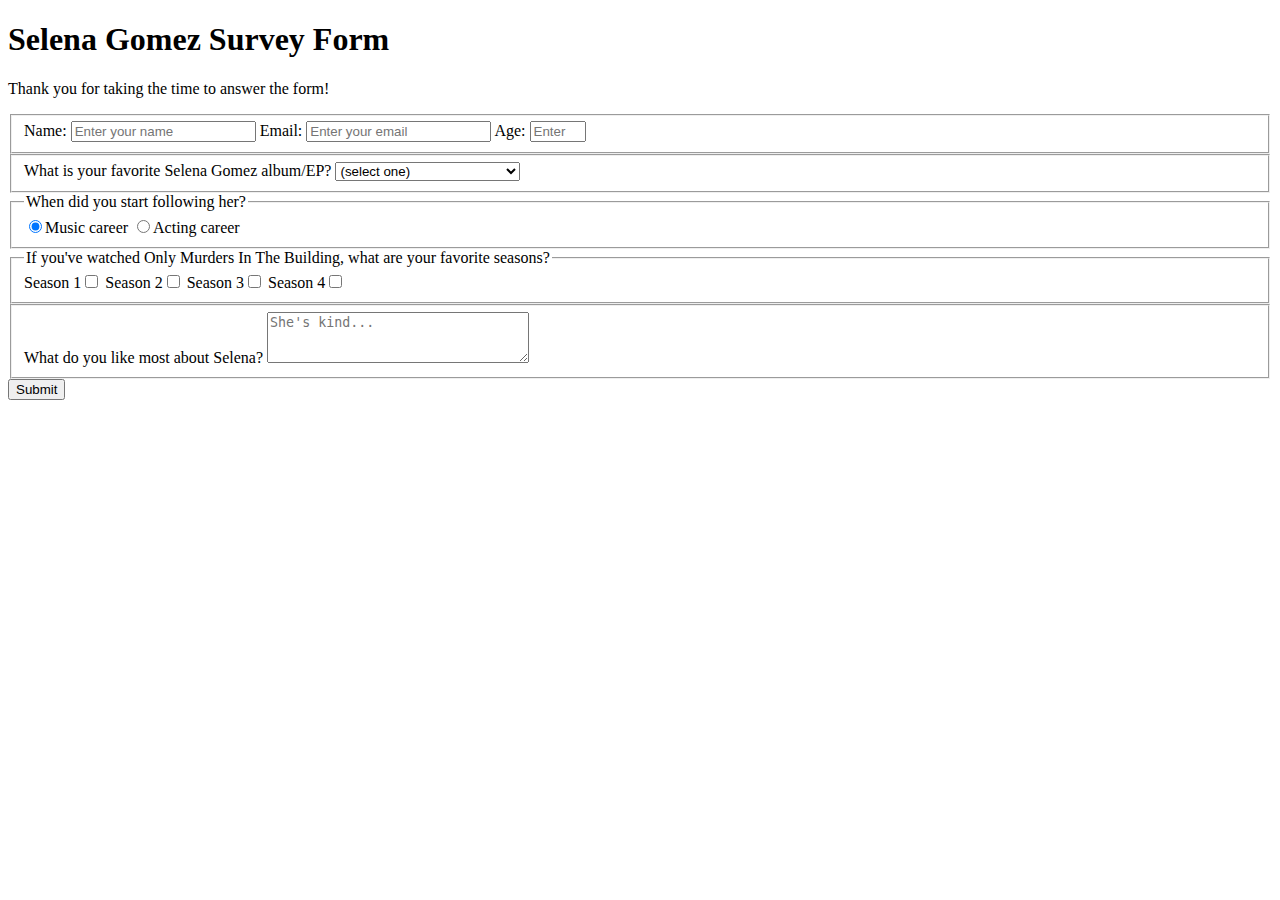
==== Responsive Web Design/Survey Form/index.html @ 3e6114c9 "Finalizado HTML" ====
<!DOCTYPE html>
<html lang="en">
    <head>
        <meta charset="UTF-8">
        <title>Survey Form</title>
        <link rel="stylesheet" href="styles.css">
    </head>
    <body>
        <h1 id="title">Selena Gomez Survey Form</h1>
        <p id="description">Thank you for taking the time to answer the form!</p>
        <form id="survey-form">
            <fieldset>
                <label for="name" id="name-label">Name: <input id="name" name="name" type="text" placeholder="Enter your name" required></label>
                <label for="email" id="email-label">Email: <input id="email" name="email" type="email" placeholder="Enter your email" required></label>
                <label for="number" id="number-label">Age: <input id="number" name="number" type="number" placeholder="Enter your age" min="12" max="60"></label>
            </fieldset>
            <fieldset>
                <label for="dropdown">What is your favorite Selena Gomez album/EP?
                    <select id="dropdown" name="dropdown">
                        <option value="">(select one)</option>
                        <option value="1">Kiss & Tell</option>
                        <option value="2">A Year Without Rain</option>
                        <option value="3">When The Sun Goes Down</option>
                        <option value="4">Stars Dance</option>
                        <option value="5">For You</option>
                        <option value="6">Revival</option>
                        <option value="7">Rare</option>
                        <option value="8">Revelación</option>
                        <option value="9">I Said I Love You First</option>
                    </select>
                </label>
            </fieldset>
            <fieldset>
                <legend>When did you start following her?</legend>
                <label for="music-career"><input id="music-career" name="career" type="radio" value="music-career" checked>Music career</label>
                <label for="acting-career"><input id="acting-career" name="career" type="radio" value="music-career">Acting career</label>
            </fieldset>
            <fieldset>
                <legend>If you've watched Only Murders In The Building, what are your favorite seasons?</legend>
                <label for="season-1">Season 1<input id="season-1" value="1" name="season" type="checkbox"></label>
                <label for="season-2">Season 2<input id="season-2" value="2" name="season" type="checkbox"></label>
                <label for="season-3">Season 3<input id="season-3" value="3" name="season" type="checkbox"></label>
                <label for="season-4">Season 4<input id="season-4" value="4" name="season" type="checkbox"></label>
            </fieldset>
            <fieldset>
                <label for="description">What do you like most about Selena?
                    <textarea id="description" name="description" rows="3" cols="30" placeholder="She's kind..."></textarea>
                </label>
            </fieldset>
            <input id="submit" type="submit" value="Submit">
        </form>
    </body>
</html>
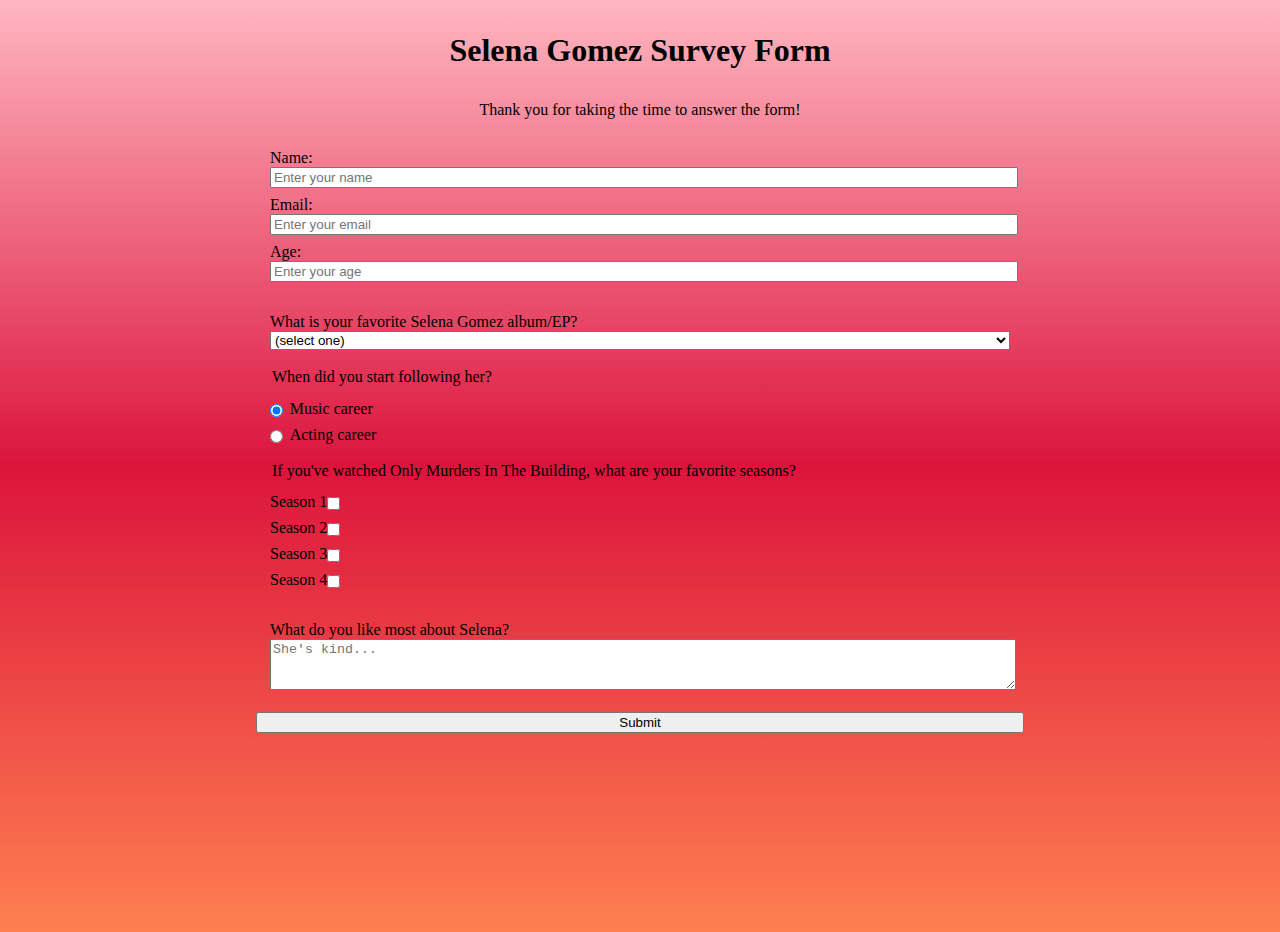
==== commit 7bc89f8a: "CSS parcialmente feito" ====
--- a/Responsive Web Design/Survey Form/index.html
+++ b/Responsive Web Design/Survey Form/index.html
@@ -32,15 +32,15 @@
             </fieldset>
             <fieldset>
                 <legend>When did you start following her?</legend>
-                <label for="music-career"><input id="music-career" name="career" type="radio" value="music-career" checked>Music career</label>
-                <label for="acting-career"><input id="acting-career" name="career" type="radio" value="music-career">Acting career</label>
+                <label for="music-career"><input id="music-career" name="career" type="radio" value="music-career" class="inline" checked>Music career</label>
+                <label for="acting-career"><input id="acting-career" name="career" type="radio" value="music-career" class="inline">Acting career</label>
             </fieldset>
             <fieldset>
                 <legend>If you've watched Only Murders In The Building, what are your favorite seasons?</legend>
-                <label for="season-1">Season 1<input id="season-1" value="1" name="season" type="checkbox"></label>
-                <label for="season-2">Season 2<input id="season-2" value="2" name="season" type="checkbox"></label>
-                <label for="season-3">Season 3<input id="season-3" value="3" name="season" type="checkbox"></label>
-                <label for="season-4">Season 4<input id="season-4" value="4" name="season" type="checkbox"></label>
+                <label for="season-1">Season 1<input id="season-1" value="1" name="season" type="checkbox" class="inline"></label>
+                <label for="season-2">Season 2<input id="season-2" value="2" name="season" type="checkbox" class="inline"></label>
+                <label for="season-3">Season 3<input id="season-3" value="3" name="season" type="checkbox" class="inline"></label>
+                <label for="season-4">Season 4<input id="season-4" value="4" name="season" type="checkbox" class="inline"></label>
             </fieldset>
             <fieldset>
                 <label for="description">What do you like most about Selena?
--- a/Responsive Web Design/Survey Form/styles.css
+++ b/Responsive Web Design/Survey Form/styles.css
@@ -0,0 +1,38 @@
+body {
+    width: 100%;
+    height: 100vh;
+    margin: 0;
+    background: linear-gradient(#FFB6C1, #DC143C, #FF7F50);
+    font-size: 16px;
+}
+
+h1, p {
+    margin: 1em auto;
+    text-align: center;
+}
+
+form {
+    width: 60vw;
+    max-width: 800px;
+    min-width: 300px;
+    margin: 0 auto;
+}
+
+fieldset {
+    border: none;
+}
+
+label {
+    display: block;
+    margin: 0.5rem 0;
+}
+
+input, textarea, select {
+    width: 100%;
+}
+
+.inline {
+    width: unset;
+    margin: 0 0.5em 0 0;
+    vertical-align: middle;
+}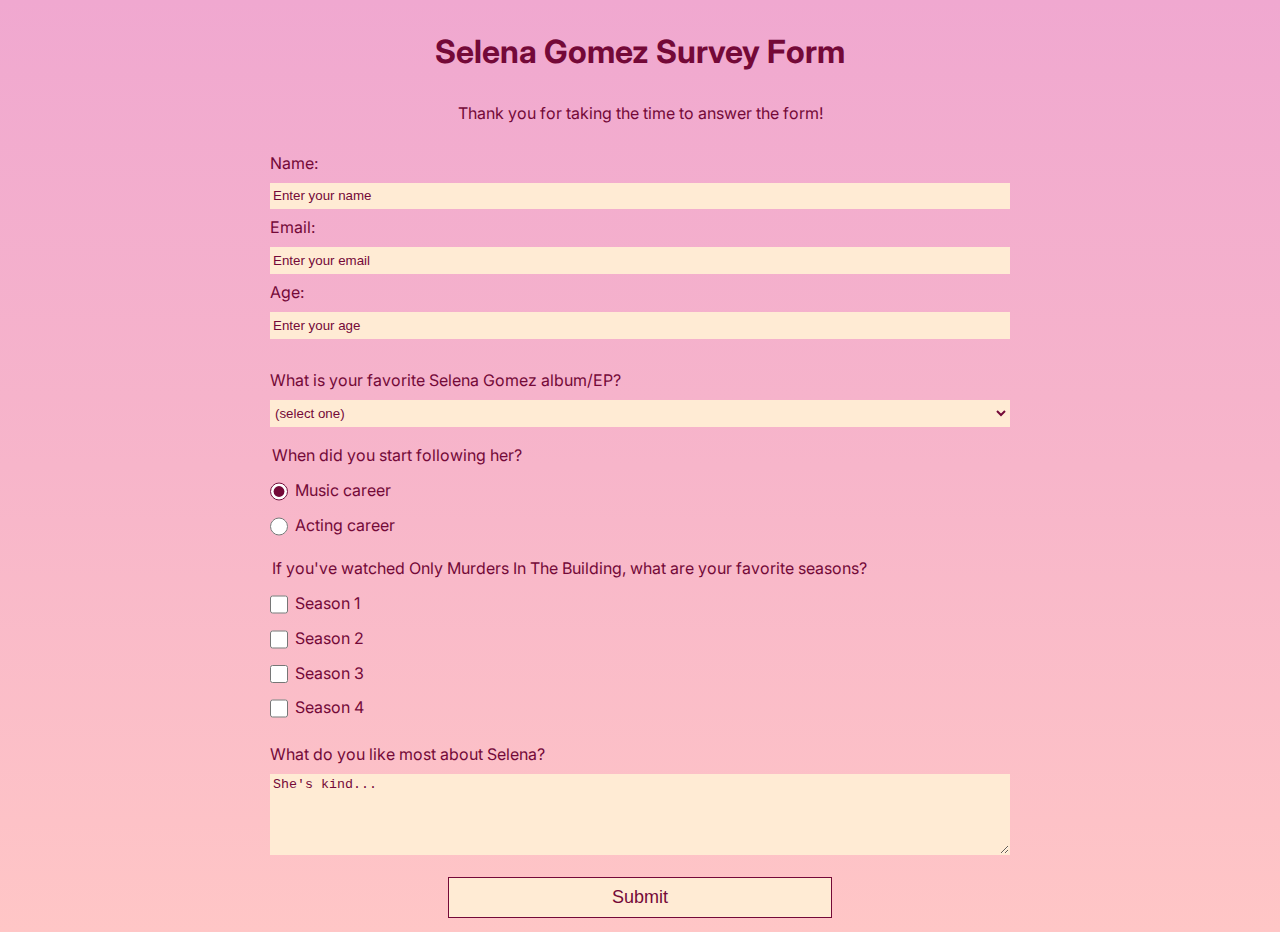
==== commit 63bf8dc7: "Finalizado CSS e HTML" ====
--- a/Responsive Web Design/Survey Form/index.html
+++ b/Responsive Web Design/Survey Form/index.html
@@ -37,14 +37,14 @@
             </fieldset>
             <fieldset>
                 <legend>If you've watched Only Murders In The Building, what are your favorite seasons?</legend>
-                <label for="season-1">Season 1<input id="season-1" value="1" name="season" type="checkbox" class="inline"></label>
-                <label for="season-2">Season 2<input id="season-2" value="2" name="season" type="checkbox" class="inline"></label>
-                <label for="season-3">Season 3<input id="season-3" value="3" name="season" type="checkbox" class="inline"></label>
-                <label for="season-4">Season 4<input id="season-4" value="4" name="season" type="checkbox" class="inline"></label>
+                <label for="season-1"><input id="season-1" value="1" name="season" type="checkbox" class="inline">Season 1</label>
+                <label for="season-2"><input id="season-2" value="2" name="season" type="checkbox" class="inline">Season 2</label>
+                <label for="season-3"><input id="season-3" value="3" name="season" type="checkbox" class="inline">Season 3</label>
+                <label for="season-4"><input id="season-4" value="4" name="season" type="checkbox" class="inline">Season 4</label>
             </fieldset>
             <fieldset>
                 <label for="description">What do you like most about Selena?
-                    <textarea id="description" name="description" rows="3" cols="30" placeholder="She's kind..."></textarea>
+                    <textarea id="description" name="description" rows="5" cols="30" placeholder="She's kind..."></textarea>
                 </label>
             </fieldset>
             <input id="submit" type="submit" value="Submit">
--- a/Responsive Web Design/Survey Form/styles.css
+++ b/Responsive Web Design/Survey Form/styles.css
@@ -1,9 +1,15 @@
+@import url('https://fonts.googleapis.com/css2?family=Inter:opsz@14..32&display=swap');
+
 body {
     width: 100%;
     height: 100vh;
     margin: 0;
-    background: linear-gradient(#FFB6C1, #DC143C, #FF7F50);
+    background: linear-gradient(#F0A8D0, #F7B5CA, #FFC6C6);
     font-size: 16px;
+    font-family: "Inter", sans-serif;
+    font-weight: 400;
+    font-style: normal;
+    color: #740938;
 }
 
 h1, p {
@@ -29,10 +35,46 @@
 
 input, textarea, select {
     width: 100%;
+    min-height: 2em;
+    margin: 10px 0 0 0;
+    box-sizing: border-box;
+    background-color: #FFEBD4;
+    border: 1px solid #FFEBD4;
+    color: #740938;
+}
+
+input[type="submit"] {
+    padding: 0.5em;
+    width: 50%;
+    margin: 0 auto;
+    display: block;
+    cursor: pointer;
+    font-size: 18px;
+    border-color: #740938;
+}
+
+input[type="submit"]:active {
+    background-color: #740938;
+    color: #FFEBD4;
+    border-color: #FFEBD4;
+}
+
+input[type="checkbox"],
+input[type="radio"] {
+    accent-color: #740938;
+    width: 18px;
+}
+
+fieldset:last-of-type {
+    margin-top: -10px;
 }
 
 .inline {
     width: unset;
     margin: 0 0.5em 0 0;
     vertical-align: middle;
+}
+
+::placeholder {
+    color: #740938;
 }